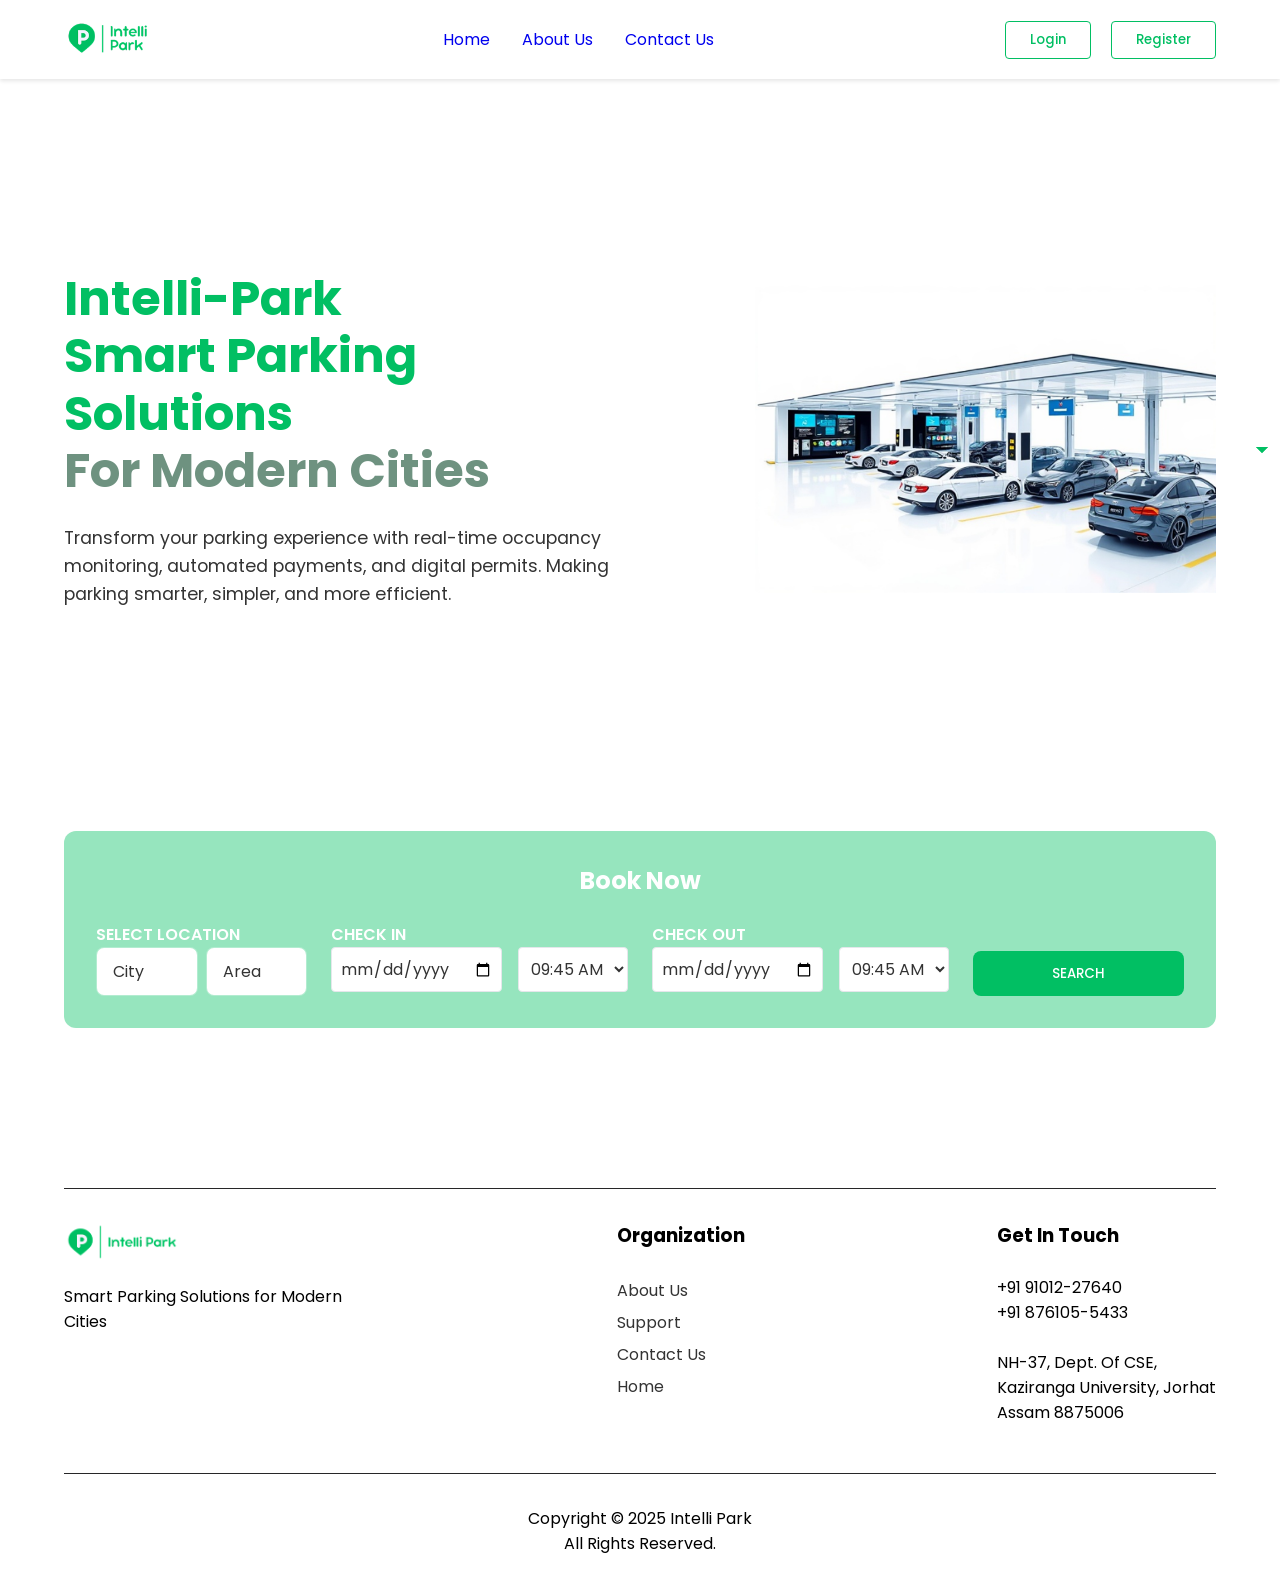
==== Code/index.html @ 24e25a44 "Created Landing Page" ====
<!DOCTYPE html>
<html lang="en">
<head>
    <meta charset="UTF-8">
    <meta name="viewport" content="width=device-width, initial-scale=1.0">
    <title>IntelliPark - Smart Parking Solutions</title>
    <link rel="stylesheet" href="styles.css">
    <!-- Google Fonts -->
    <link href="https://fonts.googleapis.com/css2?family=Poppins:wght@400;500;600;700&family=Roboto:wght@400;500;700&display=swap" rel="stylesheet">
</head>
<body>
    <!-- Navbar -->
    <nav class="navbar">
        <div class="logo">
            <img src="/Code/assets/Logo-Short 1.png" alt="IntelliPark Logo">
        </div>
        <div class="nav-links">
            <a href="/Code/index.html" class="active">Home</a>
            <a href="#">About Us</a>
            <a href="#">Contact Us</a>
        </div>
        <div class="auth-buttons">
            <button class="btn btn-login">Login</button>
            <button class="btn btn-register">Register</button>
        </div>
    </nav>

    <!-- Hero Section -->
    <section class="hero">
        <div class="hero-content">
            <h1>
                <span class="text-primary">Intelli-Park</span><br>
                <span style="color: #01bf63">Smart Parking Solutions</span>
                <br>
                <span class="text-secondary">For Modern Cities</span>
            </h1>
            <p>Transform your parking experience with real-time occupancy monitoring, automated payments, and digital permits. Making parking smarter, simpler, and more efficient.</p>
        </div>
        <div class="hero-image">
            <img src="/Code/assets/Car Background 1.png" alt="Smart Parking">
        </div>
    </section>

    <!-- Booking Form -->
    <section class="booking-section">
        <div class="booking-container">
            <h2 style="color: white; text-align: center;">Book Now</h2>
            <div class="booking-form">
                <div class="form-group">
                    <label style="color: white; font-weight: 600;">SELECT LOCATION</label>
                    <div class="location-selectors">
                        <div class="select-wrapper">
                            <select class="location-select">

                                <option value="" disabled selected>City</option>
                                <option value="guwahati">Guwahati</option>
                                <option value="jorhat">Jorhat</option>
                                <option value="dibrugarh">Dibrugarh</option>
                            </select>
                        </div>
                        <div class="select-wrapper">
                            <select class="location-select">
                                <option value="" disabled selected>Area</option>
                                <option value="downtown">Down-Town Area</option>
                                <option value="ganeshguri">Ganeshguri</option>
                                <option value="sixmile">Six Mile</option>
                            </select>
                        </div>
                    </div>
                </div>
                <div class="form-group">
                    <label style="color: white; font-weight: 600;">CHECK IN</label>
                    <div class="datetime-input">
                        <input type="date" class="date-picker">
                        <select class="time-picker">
                            <option>09:45 AM</option>
                        </select>
                    </div>
                </div>
                <div class="form-group">
                    <label style="color: white; font-weight: 600;">CHECK OUT</label>

                    <div class="datetime-input">
                        <input type="date" class="date-picker">
                        <select class="time-picker">
                            <option>09:45 AM</option>
                        </select>
                    </div>
                </div>
                <button class="btn btn-search" onclick="this.classList.add('clicked'); setTimeout(() => this.classList.remove('clicked'), 200)">SEARCH</button>
            </div>
        </div>
    </section>

    <!-- Footer -->
    <footer class="footer">
        <div class="footer-content">
            <div class="footer-brand">
                <img src="/Code/assets/Logo-Long  1.png" alt="IntelliPark Logo">
                <p>Smart Parking Solutions for Modern Cities</p>
                <div class="social-links">
                    <!-- Add social media icons -->
                </div>
            </div>
            <div class="footer-links">
                <h3>Organization</h3>
                <br>
                <ul>
                    <li><a href="#">About Us</a></li>
                    <li><a href="#">Support</a></li>
                    <li><a href="#">Contact Us</a></li>
                    <li><a href="#">Home</a></li>
                </ul>
            </div>
            <div class="footer-contact">
                <h3>Get In Touch</h3>
                <br>
                <p>+91 91012-27640</p>
                <p>+91 876105-5433</p>
                <br>
                <p>NH-37, Dept. Of CSE,<br>
                   Kaziranga University, Jorhat<br>
                   Assam 8875006</p>
            </div>
        </div>
        <div class="footer-bottom">
            <p>Copyright © 2025 Intelli Park</p>
            <p>All Rights Reserved.</p>
        </div>
    </footer>

    <script src="script.js"></script>
</body>
</html>
---- Code/styles.css ----
:root {
    --primary-color: #01BF63;
    --secondary-color: #6E9280;
    --text-dark: #333333;
    --background: #ffffff;
}

* {
    margin: 0;
    padding: 0;
    box-sizing: border-box;
}

body {
    font-family: 'Poppins', sans-serif;
    background-color: var(--background);
}

/* Navbar Styles */
.navbar {
    display: flex;
    justify-content: space-between;
    align-items: center;
    padding: 1rem 5%;
    background: white;
    box-shadow: 0 2px 4px rgba(0,0,0,0.1);
}

.logo img {
    height: 40px;
}

.nav-links {
    display: flex;
    gap: 2rem;
}

.nav-links a {
    text-decoration: none;
    position: relative;
    transition: all 0.3s ease;
}

.nav-links a:hover {
    text-shadow: 1px 1px 2px rgba(0, 0, 0, 0.3);
}

.nav-links a::after {
    content: '';
    position: absolute;
    width: 0;
    height: 2px;
    bottom: -4px;
    left: 0;
    background-color: currentColor;
    transition: width 0.3s ease;
}

.nav-links a:hover::after {
    width: 100%;
}

.btn {
    padding: 0.5rem 1.5rem;
    border-radius: 4px;
    font-weight: 500;
    cursor: pointer;
    font-family: 'Poppins', sans-serif;
    transition: all 0.3s ease;
}

.btn-login {
    background: transparent;
    border: 1px solid var(--primary-color);
    color: var(--primary-color);
    margin-right: 1rem;
}

.btn-login:hover {
    background: var(--primary-color);
    color: white;
}

.btn-register {
    background: transparent;
    border: 1px solid var(--primary-color);
    color: var(--primary-color);
}

.btn-register:hover {
    background: var(--primary-color);
    color: white;
}

/* Hero Section Styles */
.hero {
    display: flex;
    justify-content: space-between;
    align-items: center;
    padding: 4rem 5%;
    min-height: 80vh;
}

.hero-content {
    flex: 1;
    max-width: 600px;
}

.hero-content h1 {
    font-size: 3rem;
    line-height: 1.2;
    margin-bottom: 1.5rem;
}

.text-primary {
    color: var(--primary-color);
}

.text-secondary {
    color: var(--secondary-color);
}

.hero-content p {
    color: var(--text-dark);
    font-size: 1.1rem;
    line-height: 1.6;
}

.hero-image {
    flex: 1;
    display: flex;
    justify-content: flex-end;
    margin-left: auto;
}

.hero-image img {
    max-width: 80%;
    height: auto;
}

/* Booking Section Styles */
.booking-section {
    padding: 2rem 5%;
}

.booking-container {
    background: rgba(1, 191, 99, 0.41);
    border-radius: 12px;
    padding: 2rem;
    max-width: 1200px;
    margin: 0 auto;
}

.booking-form {
    display: grid;
    grid-template-columns: repeat(4, 1fr);
    gap: 1.5rem;
    margin-top: 1.5rem;
}

.form-group {
    width: 100%;
}

.datetime-input {
    display: flex;
    gap: 0.5rem;
}

.date-picker, 
.time-picker,
.location-select {
    padding: 12px 16px;
    border-radius: 15px;
    border: 1px solid rgba(1, 191, 99, 0.3);
    background: white;
    color: var(--text-dark);
    font-family: 'Poppins', sans-serif;
    font-size: 1rem;
}

.btn-search {
    align-self: flex-end;
    width: 100%;
    height: 45px;
    background: var(--primary-color);
    color: white;
    border: none;
    border-radius: 8px;
    font-weight: 500;
    margin-top: auto;
}

.location-selectors {
    display: flex;
    gap: 0.5rem;
}

.select-wrapper {
    flex: 1;
}

.select-wrapper::after {
    content: '';
    position: absolute;
    right: 12px;
    top: 50%;
    transform: translateY(-50%);
    width: 0;
    height: 0;
    border-left: 6px solid transparent;
    border-right: 6px solid transparent;
    border-top: 6px solid var(--primary-color);
    pointer-events: none;
}

.location-select {
    width: 100%;
    padding: 12px 16px;
    border-radius: 8px;
    border: 1px solid rgba(1, 191, 99, 0.3);
    background: white;
    color: var(--text-dark);
    font-family: 'Poppins', sans-serif;
    font-size: 1rem;
    cursor: pointer;
    appearance: none;
}

.location-select:focus {
    outline: none;
    border-color: var(--primary-color);
    box-shadow: 0 0 0 2px rgba(1, 191, 99, 0.1);
}

.location-select option {
    padding: 12px;
}
.datetime-input {
    display: flex;
    gap: 1rem;
}

.date-picker, .time-picker {
    padding: 0.5rem;
    border: 1px solid #E5E7EB;
    border-radius: 4px;
    flex: 1;
}

.btn-search {
    background: var(--primary-color);
    color: white;
    border: none;
    padding: 0.75rem 2rem;
}

/* Footer Styles */
.footer {
    background: white;
    padding: 4rem 5% 2rem;
    margin-top: 4rem;
}

.footer-content {
    display: flex;
    justify-content: space-between;
    margin-bottom: 3rem;
    padding-top: 2rem;
    border-top: 1.5px solid #101011e6;
}


.footer-brand {
    max-width: 300px;
}

.footer-brand img {
    height: 40px;
    margin-bottom: 1rem;
}

.footer-links ul {
    list-style: none;
}

.footer-links a {
    text-decoration: none;
    color: var(--text-dark);
    line-height: 2;
}

.footer-bottom {
    text-align: center;
    padding-top: 2rem;
    border-top: 1.5px solid #101011e6;
}

/* Responsive Design */
@media (max-width: 768px) {
    .hero {
        flex-direction: column;
        text-align: center;
        padding: 2rem 5%;
    }

    .hero-content h1 {
        font-size: 2.5rem;
    }

    .booking-form {
        flex-direction: column;
    }

    .footer-content {
        flex-direction: column;
        gap: 2rem;
    }
}
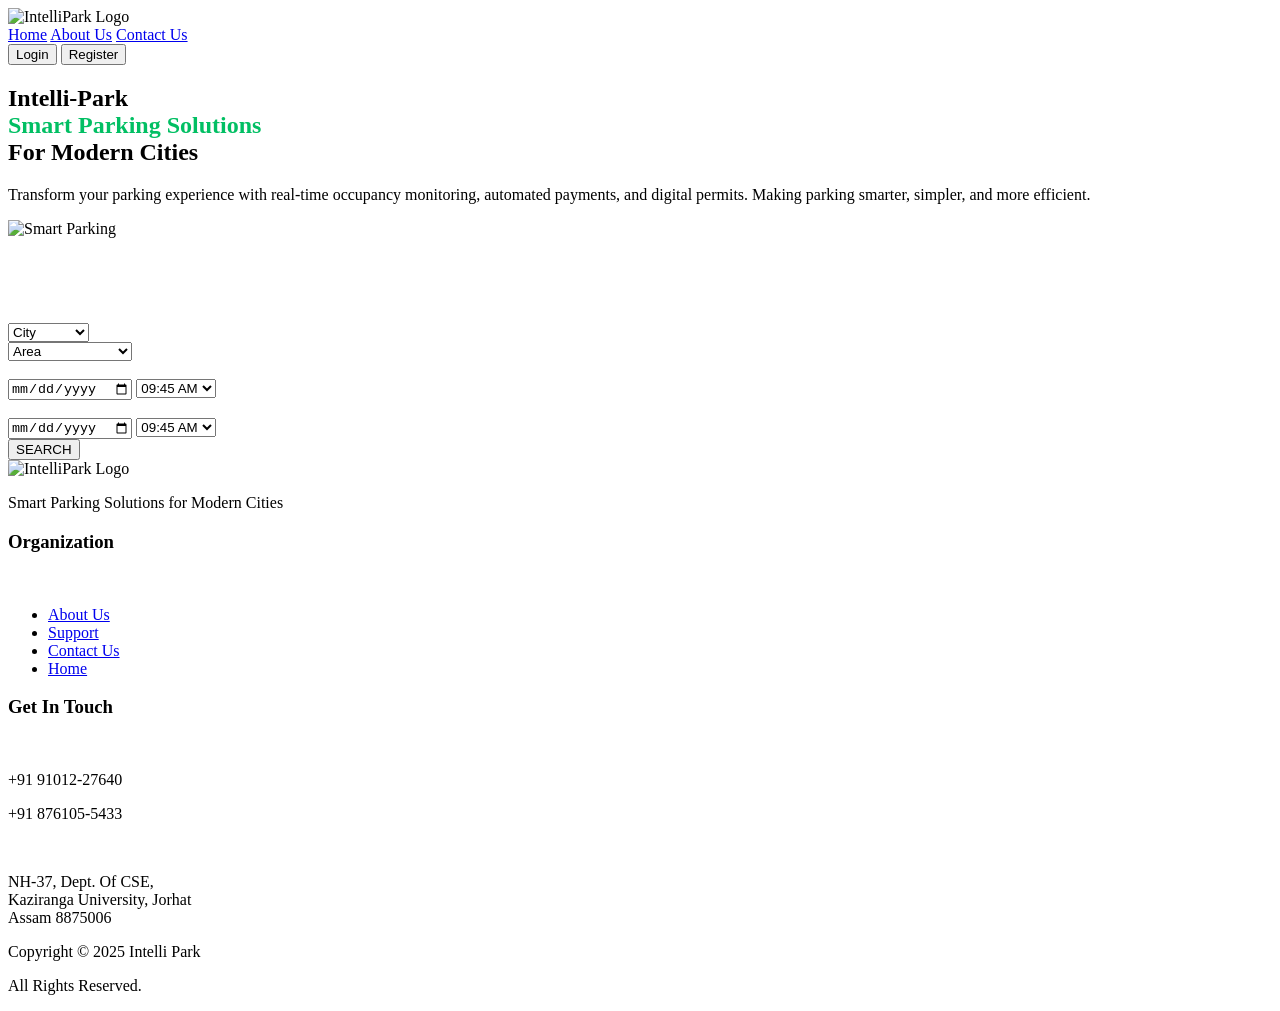
==== commit a728d0f1: "Update Index.html" ====
--- a/Code/index.html
+++ b/Code/index.html
@@ -4,7 +4,7 @@
     <meta charset="UTF-8">
     <meta name="viewport" content="width=device-width, initial-scale=1.0">
     <title>IntelliPark - Smart Parking Solutions</title>
-    <link rel="stylesheet" href="styles.css">
+    <link rel="stylesheet" href="/Final-Year-Project/Code/styles.css">
     <!-- Google Fonts -->
     <link href="https://fonts.googleapis.com/css2?family=Poppins:wght@400;500;600;700&family=Roboto:wght@400;500;700&display=swap" rel="stylesheet">
 </head>
@@ -12,10 +12,11 @@
     <!-- Navbar -->
     <nav class="navbar">
         <div class="logo">
-            <img src="/Code/assets/Logo-Short 1.png" alt="IntelliPark Logo">
+            <img src="/Final-Year-Project/Code/assets/Logo-Short 1.png" alt="IntelliPark Logo">
         </div>
         <div class="nav-links">
-            <a href="/Code/index.html" class="active">Home</a>
+            <a href="/Final-Year-Project/Code/index.html" class="active">Home</a>
+
             <a href="#">About Us</a>
             <a href="#">Contact Us</a>
         </div>
@@ -37,9 +38,10 @@
             <p>Transform your parking experience with real-time occupancy monitoring, automated payments, and digital permits. Making parking smarter, simpler, and more efficient.</p>
         </div>
         <div class="hero-image">
-            <img src="/Code/assets/Car Background 1.png" alt="Smart Parking">
+            <img src="/Final-Year-Project/Code/assets/Car Background 1.png" alt="Smart Parking">
         </div>
     </section>
+
 
     <!-- Booking Form -->
     <section class="booking-section">
@@ -96,9 +98,10 @@
     <footer class="footer">
         <div class="footer-content">
             <div class="footer-brand">
-                <img src="/Code/assets/Logo-Long  1.png" alt="IntelliPark Logo">
+                <img src="/Final-Year-Project/Code/assets/Logo-Long  1.png" alt="IntelliPark Logo">
                 <p>Smart Parking Solutions for Modern Cities</p>
                 <div class="social-links">
+
                     <!-- Add social media icons -->
                 </div>
             </div>
@@ -129,6 +132,6 @@
         </div>
     </footer>
 
-    <script src="script.js"></script>
+    <script src="/Final-Year-Project/Code/script.js"></script>
 </body>
 </html> 
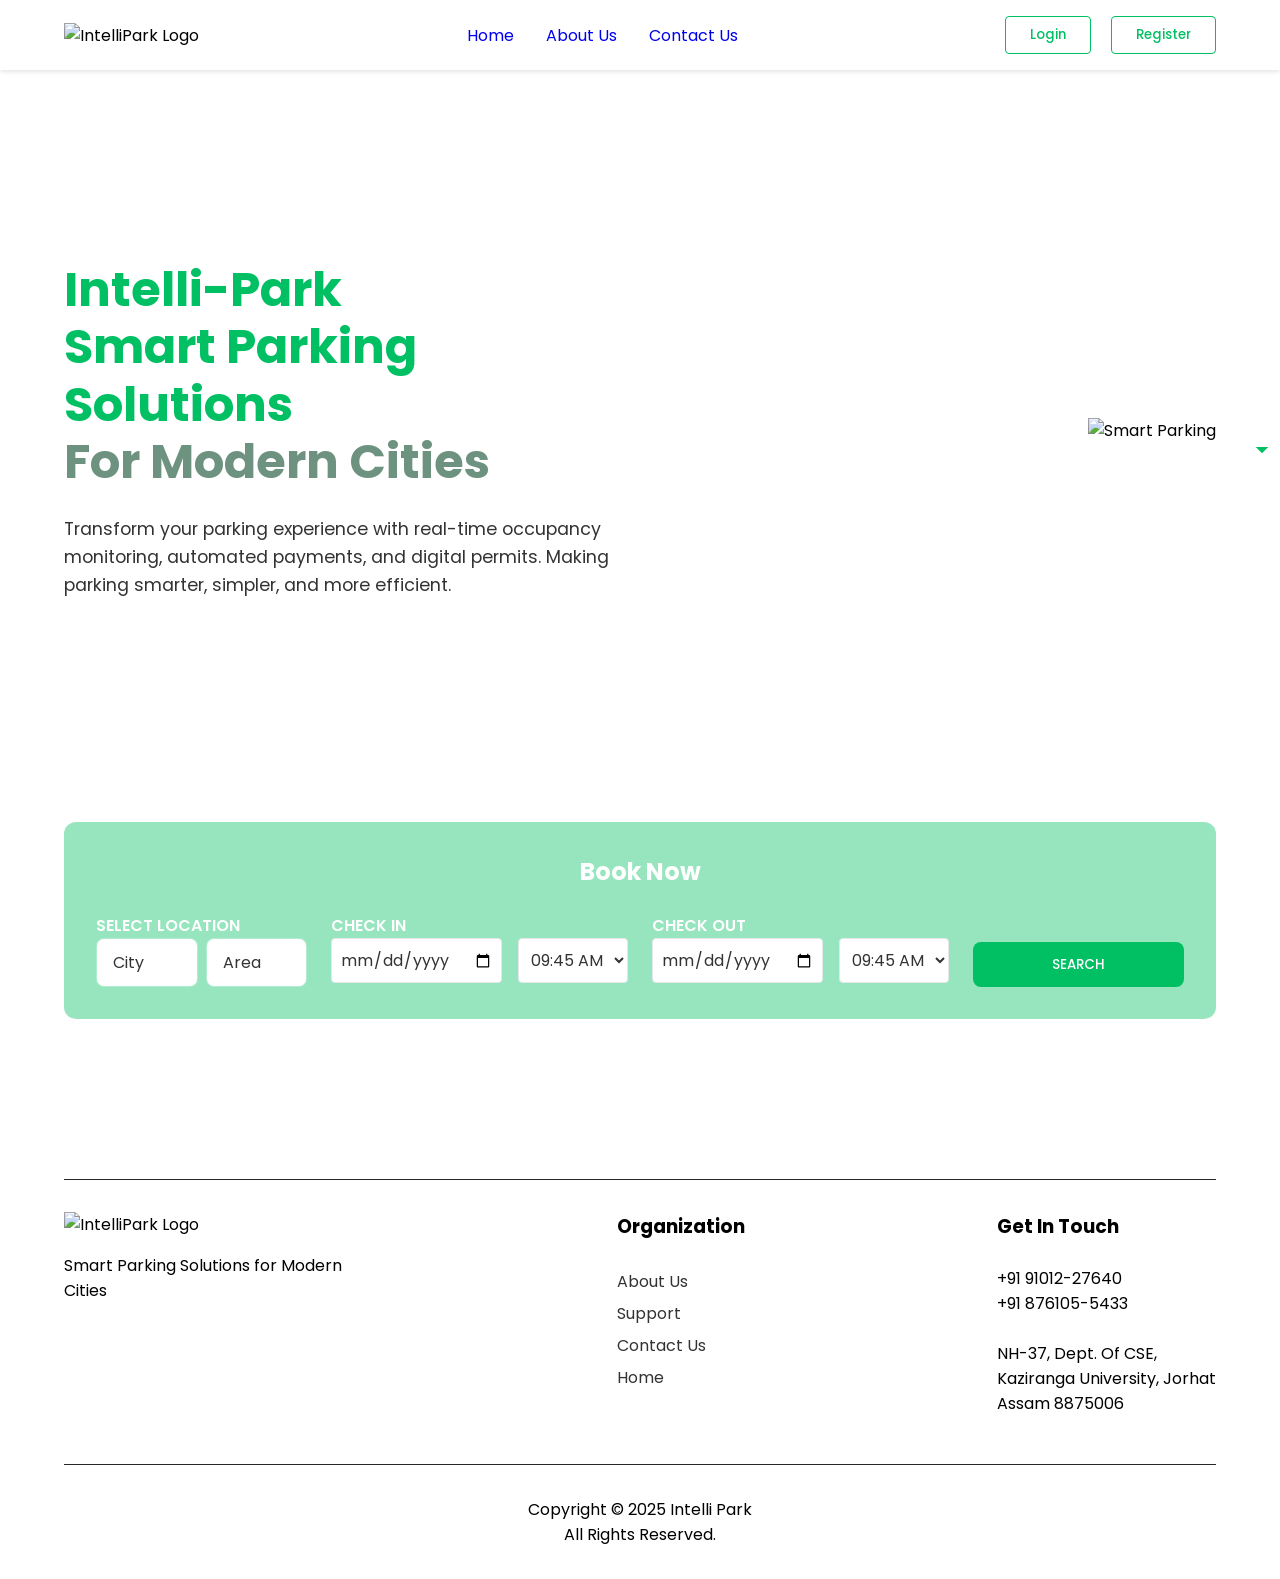
==== commit 2bbee673: "Update Index.html" ====
--- a/Code/index.html
+++ b/Code/index.html
@@ -4,7 +4,7 @@
     <meta charset="UTF-8">
     <meta name="viewport" content="width=device-width, initial-scale=1.0">
     <title>IntelliPark - Smart Parking Solutions</title>
-    <link rel="stylesheet" href="/Final-Year-Project/Code/styles.css">
+    <link rel="stylesheet" href="styles.css">
     <!-- Google Fonts -->
     <link href="https://fonts.googleapis.com/css2?family=Poppins:wght@400;500;600;700&family=Roboto:wght@400;500;700&display=swap" rel="stylesheet">
 </head>
--- a/Code/styles.css
+++ b/Code/styles.css
@@ -0,0 +1,319 @@
+:root {
+    --primary-color: #01BF63;
+    --secondary-color: #6E9280;
+    --text-dark: #333333;
+    --background: #ffffff;
+}
+
+* {
+    margin: 0;
+    padding: 0;
+    box-sizing: border-box;
+}
+
+body {
+    font-family: 'Poppins', sans-serif;
+    background-color: var(--background);
+}
+
+/* Navbar Styles */
+.navbar {
+    display: flex;
+    justify-content: space-between;
+    align-items: center;
+    padding: 1rem 5%;
+    background: white;
+    box-shadow: 0 2px 4px rgba(0,0,0,0.1);
+}
+
+.logo img {
+    height: 40px;
+}
+
+.nav-links {
+    display: flex;
+    gap: 2rem;
+}
+
+.nav-links a {
+    text-decoration: none;
+    position: relative;
+    transition: all 0.3s ease;
+}
+
+.nav-links a:hover {
+    text-shadow: 1px 1px 2px rgba(0, 0, 0, 0.3);
+}
+
+.nav-links a::after {
+    content: '';
+    position: absolute;
+    width: 0;
+    height: 2px;
+    bottom: -4px;
+    left: 0;
+    background-color: currentColor;
+    transition: width 0.3s ease;
+}
+
+.nav-links a:hover::after {
+    width: 100%;
+}
+
+.btn {
+    padding: 0.5rem 1.5rem;
+    border-radius: 4px;
+    font-weight: 500;
+    cursor: pointer;
+    font-family: 'Poppins', sans-serif;
+    transition: all 0.3s ease;
+}
+
+.btn-login {
+    background: transparent;
+    border: 1px solid var(--primary-color);
+    color: var(--primary-color);
+    margin-right: 1rem;
+}
+
+.btn-login:hover {
+    background: var(--primary-color);
+    color: white;
+}
+
+.btn-register {
+    background: transparent;
+    border: 1px solid var(--primary-color);
+    color: var(--primary-color);
+}
+
+.btn-register:hover {
+    background: var(--primary-color);
+    color: white;
+}
+
+/* Hero Section Styles */
+.hero {
+    display: flex;
+    justify-content: space-between;
+    align-items: center;
+    padding: 4rem 5%;
+    min-height: 80vh;
+}
+
+.hero-content {
+    flex: 1;
+    max-width: 600px;
+}
+
+.hero-content h1 {
+    font-size: 3rem;
+    line-height: 1.2;
+    margin-bottom: 1.5rem;
+}
+
+.text-primary {
+    color: var(--primary-color);
+}
+
+.text-secondary {
+    color: var(--secondary-color);
+}
+
+.hero-content p {
+    color: var(--text-dark);
+    font-size: 1.1rem;
+    line-height: 1.6;
+}
+
+.hero-image {
+    flex: 1;
+    display: flex;
+    justify-content: flex-end;
+    margin-left: auto;
+}
+
+.hero-image img {
+    max-width: 80%;
+    height: auto;
+}
+
+/* Booking Section Styles */
+.booking-section {
+    padding: 2rem 5%;
+}
+
+.booking-container {
+    background: rgba(1, 191, 99, 0.41);
+    border-radius: 12px;
+    padding: 2rem;
+    max-width: 1200px;
+    margin: 0 auto;
+}
+
+.booking-form {
+    display: grid;
+    grid-template-columns: repeat(4, 1fr);
+    gap: 1.5rem;
+    margin-top: 1.5rem;
+}
+
+.form-group {
+    width: 100%;
+}
+
+.datetime-input {
+    display: flex;
+    gap: 0.5rem;
+}
+
+.date-picker, 
+.time-picker,
+.location-select {
+    padding: 12px 16px;
+    border-radius: 15px;
+    border: 1px solid rgba(1, 191, 99, 0.3);
+    background: white;
+    color: var(--text-dark);
+    font-family: 'Poppins', sans-serif;
+    font-size: 1rem;
+}
+
+.btn-search {
+    align-self: flex-end;
+    width: 100%;
+    height: 45px;
+    background: var(--primary-color);
+    color: white;
+    border: none;
+    border-radius: 8px;
+    font-weight: 500;
+    margin-top: auto;
+}
+
+.location-selectors {
+    display: flex;
+    gap: 0.5rem;
+}
+
+.select-wrapper {
+    flex: 1;
+}
+
+.select-wrapper::after {
+    content: '';
+    position: absolute;
+    right: 12px;
+    top: 50%;
+    transform: translateY(-50%);
+    width: 0;
+    height: 0;
+    border-left: 6px solid transparent;
+    border-right: 6px solid transparent;
+    border-top: 6px solid var(--primary-color);
+    pointer-events: none;
+}
+
+.location-select {
+    width: 100%;
+    padding: 12px 16px;
+    border-radius: 8px;
+    border: 1px solid rgba(1, 191, 99, 0.3);
+    background: white;
+    color: var(--text-dark);
+    font-family: 'Poppins', sans-serif;
+    font-size: 1rem;
+    cursor: pointer;
+    appearance: none;
+}
+
+.location-select:focus {
+    outline: none;
+    border-color: var(--primary-color);
+    box-shadow: 0 0 0 2px rgba(1, 191, 99, 0.1);
+}
+
+.location-select option {
+    padding: 12px;
+}
+.datetime-input {
+    display: flex;
+    gap: 1rem;
+}
+
+.date-picker, .time-picker {
+    padding: 0.5rem;
+    border: 1px solid #E5E7EB;
+    border-radius: 4px;
+    flex: 1;
+}
+
+.btn-search {
+    background: var(--primary-color);
+    color: white;
+    border: none;
+    padding: 0.75rem 2rem;
+}
+
+/* Footer Styles */
+.footer {
+    background: white;
+    padding: 4rem 5% 2rem;
+    margin-top: 4rem;
+}
+
+.footer-content {
+    display: flex;
+    justify-content: space-between;
+    margin-bottom: 3rem;
+    padding-top: 2rem;
+    border-top: 1.5px solid #101011e6;
+}
+
+
+.footer-brand {
+    max-width: 300px;
+}
+
+.footer-brand img {
+    height: 40px;
+    margin-bottom: 1rem;
+}
+
+.footer-links ul {
+    list-style: none;
+}
+
+.footer-links a {
+    text-decoration: none;
+    color: var(--text-dark);
+    line-height: 2;
+}
+
+.footer-bottom {
+    text-align: center;
+    padding-top: 2rem;
+    border-top: 1.5px solid #101011e6;
+}
+
+/* Responsive Design */
+@media (max-width: 768px) {
+    .hero {
+        flex-direction: column;
+        text-align: center;
+        padding: 2rem 5%;
+    }
+
+    .hero-content h1 {
+        font-size: 2.5rem;
+    }
+
+    .booking-form {
+        flex-direction: column;
+    }
+
+    .footer-content {
+        flex-direction: column;
+        gap: 2rem;
+    }
+} 
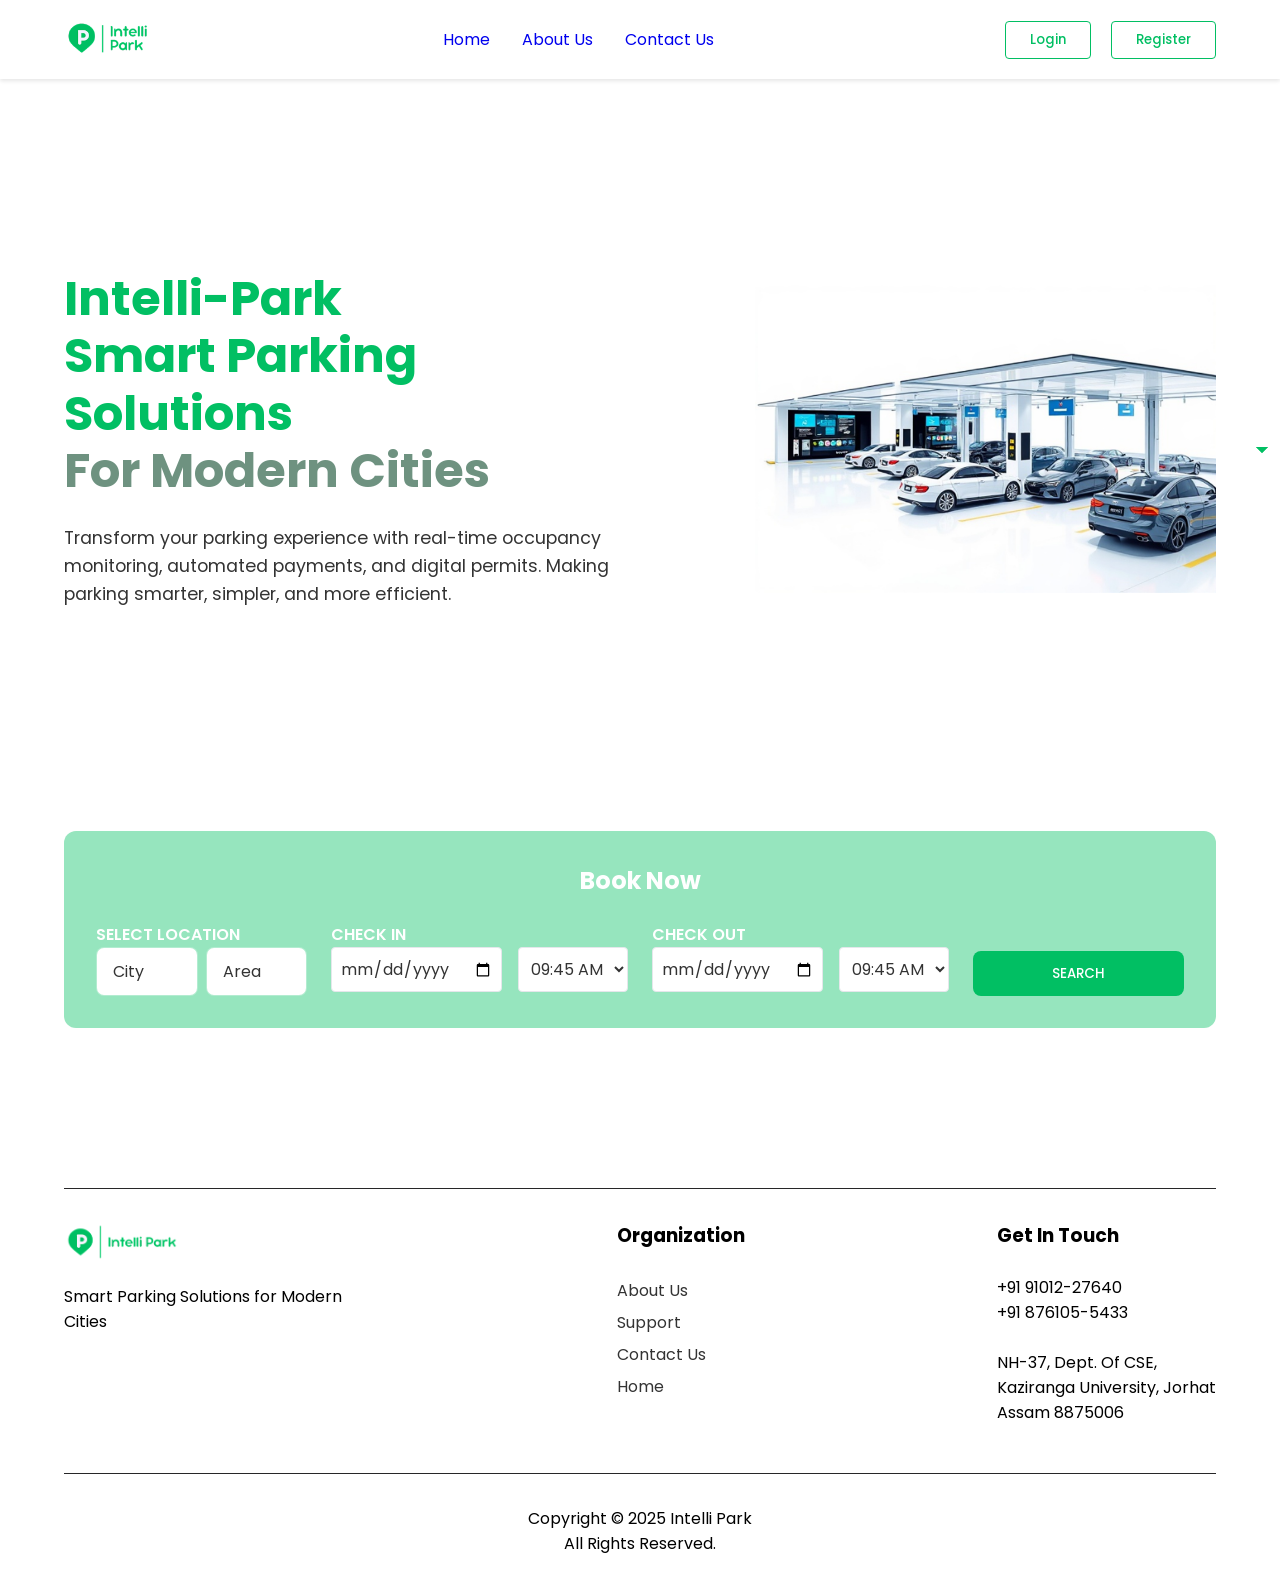
==== commit 640a4303: "Update index.html" ====
--- a/Code/index.html
+++ b/Code/index.html
@@ -12,10 +12,11 @@
     <!-- Navbar -->
     <nav class="navbar">
         <div class="logo">
-            <img src="/Final-Year-Project/Code/assets/Logo-Short 1.png" alt="IntelliPark Logo">
+            <img src="assets/Logo-Short 1.png" alt="IntelliPark Logo">
         </div>
         <div class="nav-links">
-            <a href="/Final-Year-Project/Code/index.html" class="active">Home</a>
+            <a href="index.html" class="active">Home</a>
+
 
             <a href="#">About Us</a>
             <a href="#">Contact Us</a>
@@ -38,9 +39,10 @@
             <p>Transform your parking experience with real-time occupancy monitoring, automated payments, and digital permits. Making parking smarter, simpler, and more efficient.</p>
         </div>
         <div class="hero-image">
-            <img src="/Final-Year-Project/Code/assets/Car Background 1.png" alt="Smart Parking">
+            <img src="assets/Car Background 1.png" alt="Smart Parking">
         </div>
     </section>
+
 
 
     <!-- Booking Form -->
@@ -98,9 +100,11 @@
     <footer class="footer">
         <div class="footer-content">
             <div class="footer-brand">
-                <img src="/Final-Year-Project/Code/assets/Logo-Long  1.png" alt="IntelliPark Logo">
+                <img src="assets/Logo-Long  1.png" alt="IntelliPark Logo">
                 <p>Smart Parking Solutions for Modern Cities</p>
                 <div class="social-links">
+
+
 
                     <!-- Add social media icons -->
                 </div>
@@ -132,6 +136,6 @@
         </div>
     </footer>
 
-    <script src="/Final-Year-Project/Code/script.js"></script>
+    <script src="script.js"></script>
 </body>
 </html> 
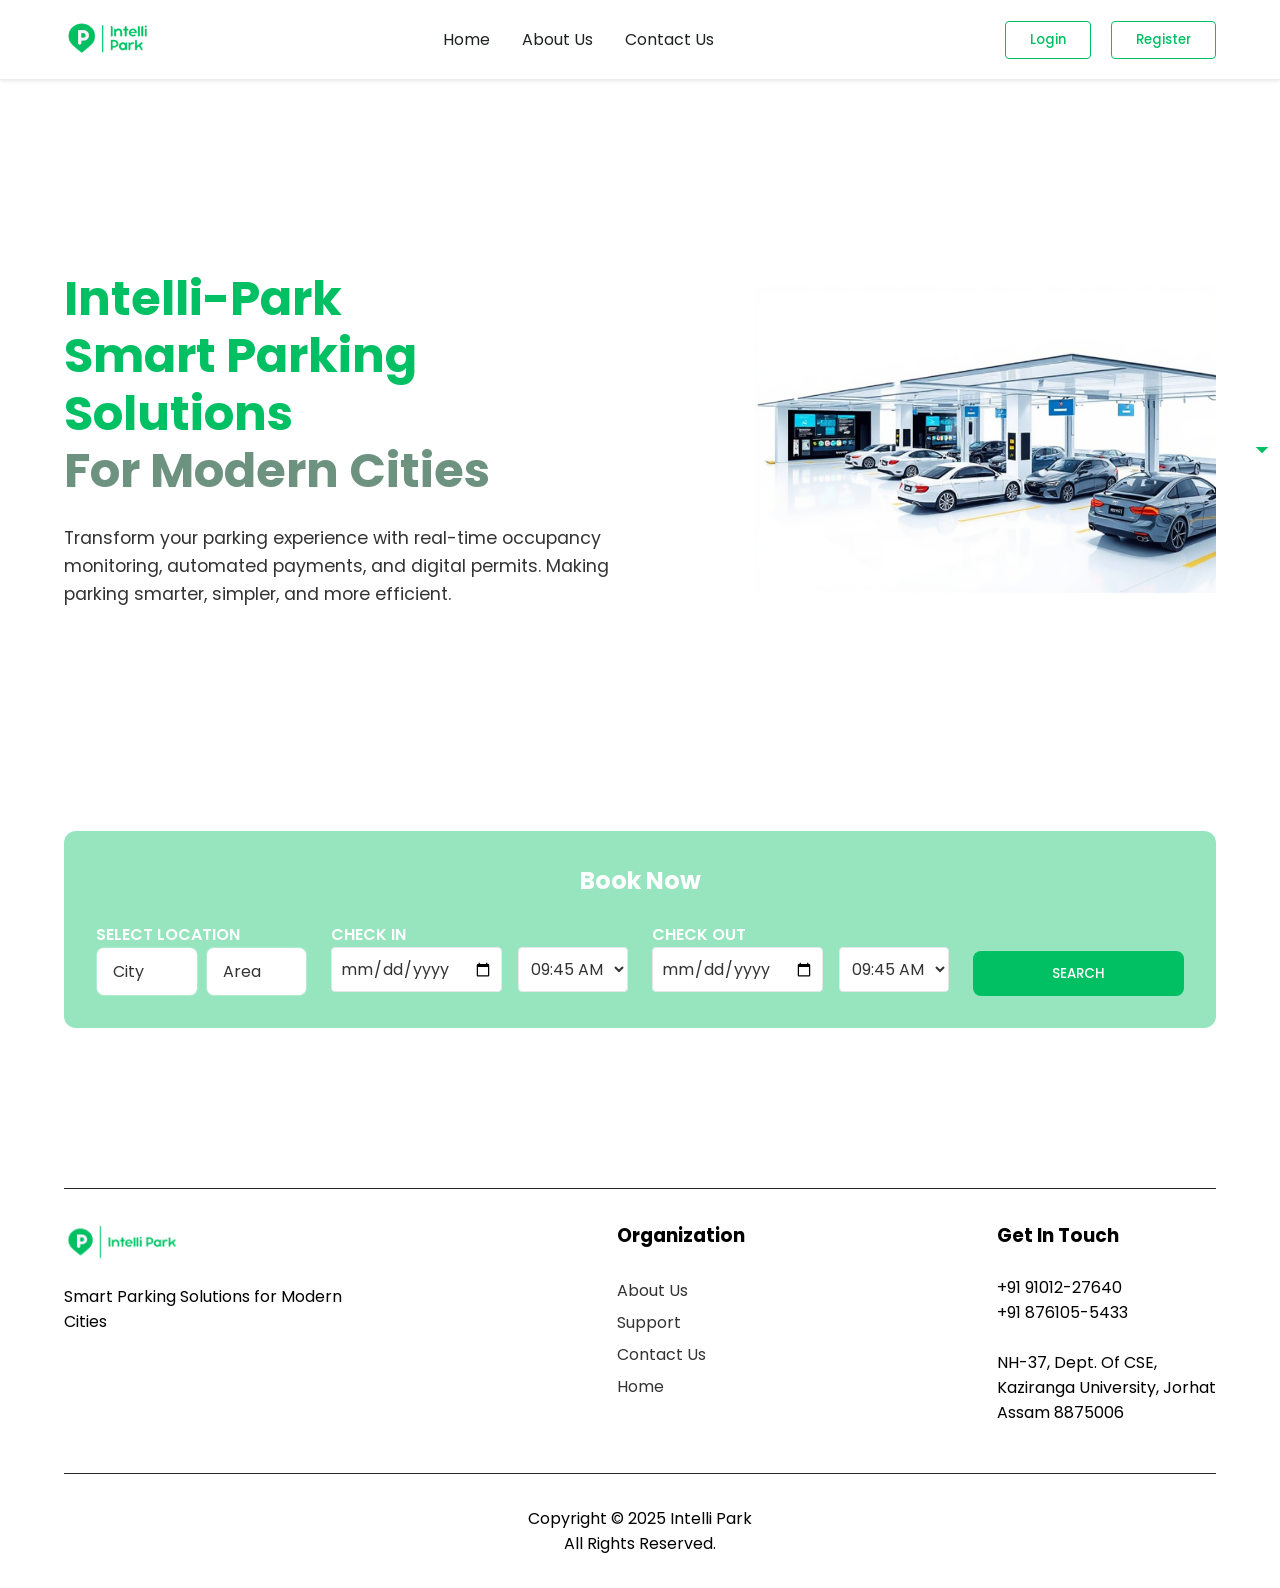
==== commit 3ec35308: "Updated Favicon" ====
--- a/Code/index.html
+++ b/Code/index.html
@@ -7,6 +7,7 @@
     <link rel="stylesheet" href="styles.css">
     <!-- Google Fonts -->
     <link href="https://fonts.googleapis.com/css2?family=Poppins:wght@400;500;600;700&family=Roboto:wght@400;500;700&display=swap" rel="stylesheet">
+    <link rel="icon" type="image/x-icon" href="assets/favicon.ico">
 </head>
 <body>
     <!-- Navbar -->
--- a/Code/styles.css
+++ b/Code/styles.css
@@ -39,6 +39,7 @@
     text-decoration: none;
     position: relative;
     transition: all 0.3s ease;
+    color: #1e2220;
 }
 
 .nav-links a:hover {
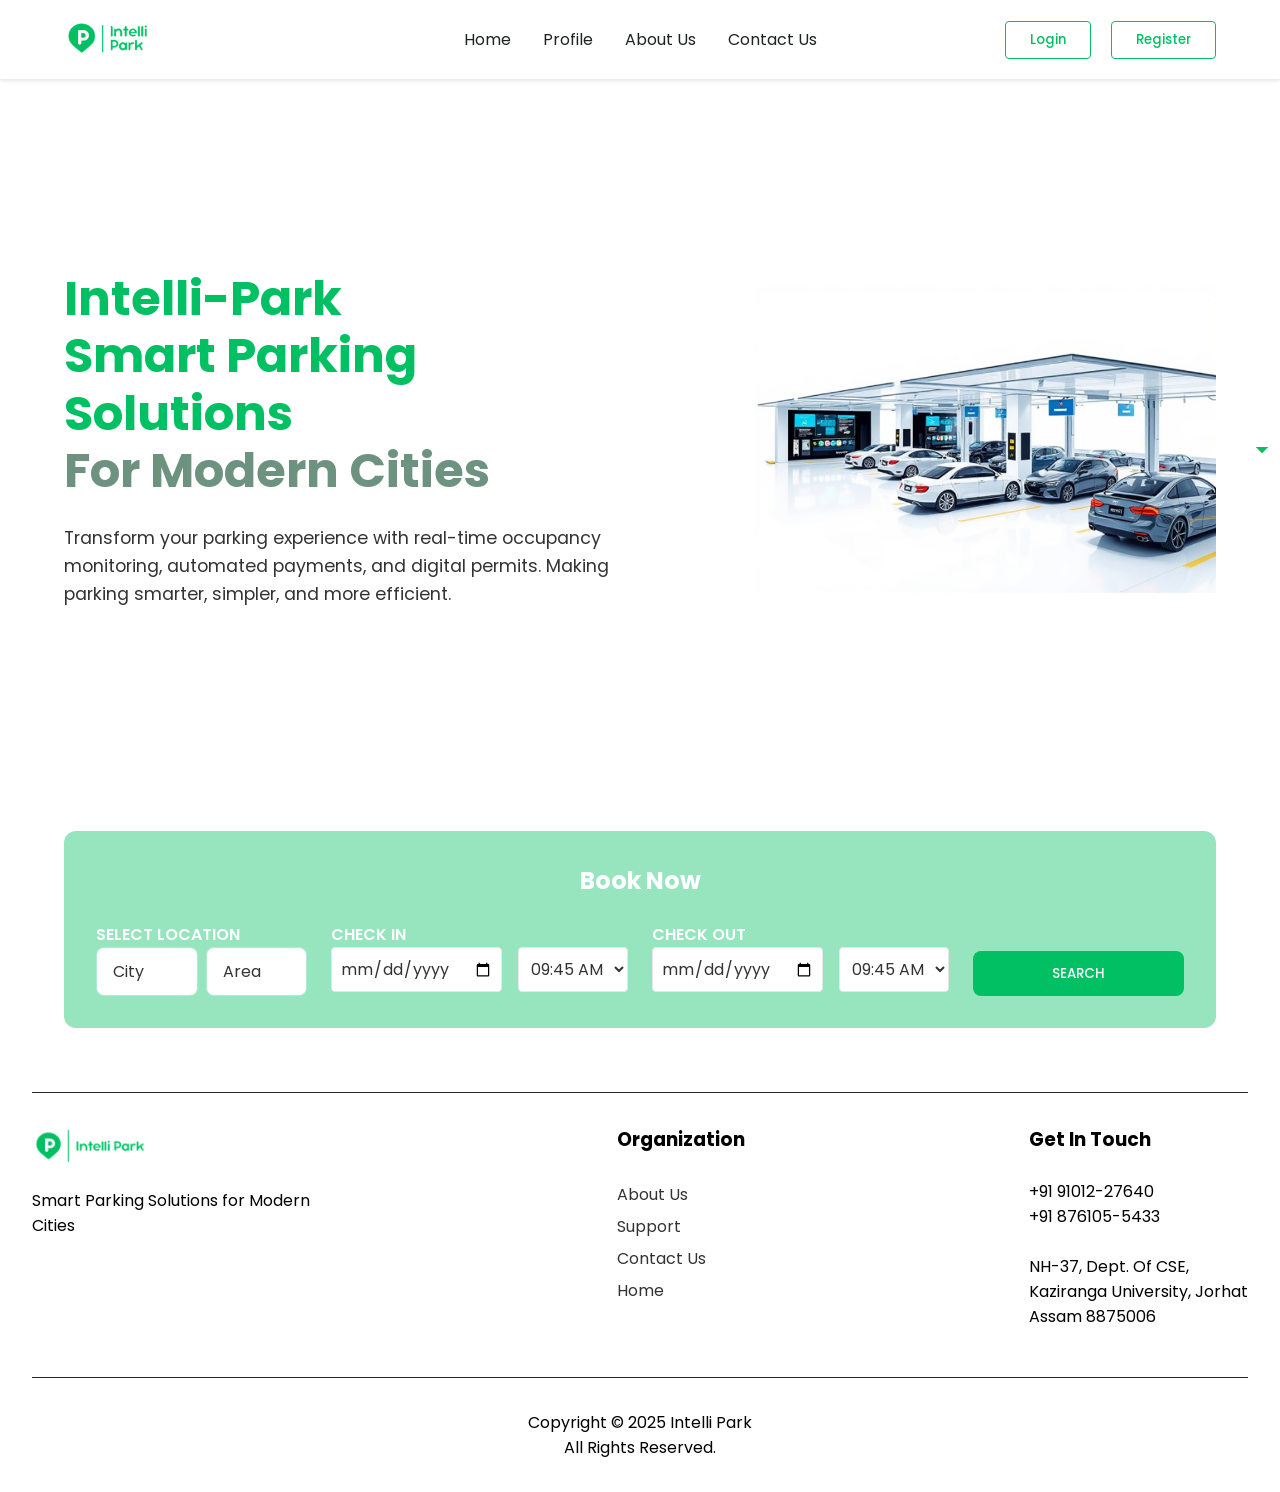
==== commit aac271ab: "Updated About, Contact, Auth Button Feautures" ====
--- a/Code/index.html
+++ b/Code/index.html
@@ -17,14 +17,13 @@
         </div>
         <div class="nav-links">
             <a href="index.html" class="active">Home</a>
-
-
-            <a href="#">About Us</a>
-            <a href="#">Contact Us</a>
+            <a href="profile.html">Profile</a>
+            <a href="about.html">About Us</a>
+            <a href="contact.html">Contact Us</a>
         </div>
         <div class="auth-buttons">
-            <button class="btn btn-login">Login</button>
-            <button class="btn btn-register">Register</button>
+            <button class="btn btn-login" onclick="window.location.href='login.html'">Login</button>
+            <button class="btn btn-register" onclick="window.location.href='register.html'">Register</button>
         </div>
     </nav>
 
--- a/Code/styles.css
+++ b/Code/styles.css
@@ -23,7 +23,11 @@
     align-items: center;
     padding: 1rem 5%;
     background: white;
-    box-shadow: 0 2px 4px rgba(0,0,0,0.1);
+    position: sticky;
+    top: 0;
+    z-index: 1000;
+    box-shadow: 0 2px 4px rgba(0, 0, 0, 0.1);
+    position: relative;
 }
 
 .logo img {
@@ -33,6 +37,10 @@
 .nav-links {
     display: flex;
     gap: 2rem;
+    position: absolute;
+    left: 50%;
+    transform: translateX(-50%);
+    justify-content: center;
 }
 
 .nav-links a {
@@ -259,8 +267,9 @@
 /* Footer Styles */
 .footer {
     background: white;
-    padding: 4rem 5% 2rem;
-    margin-top: 4rem;
+    padding: 2rem;
+    margin-top: 0;
+    padding-top: 2rem;
 }
 
 .footer-content {
@@ -317,4 +326,448 @@
         flex-direction: column;
         gap: 2rem;
     }
-} +} 
+
+/* About Page Styles */
+.about-container {
+    background-color: #00D67D;
+    min-height: 100vh;
+    padding: 2rem;
+    color: white;
+}
+
+.hero-section {
+    background-color: #ffffff;
+    padding: 4rem 0;
+    width: 100%;
+    overflow: hidden;
+}
+
+.steering-wheels {
+    display: flex;
+    justify-content: space-between;
+    align-items: center;
+    width: 100%;
+    padding: 0 2rem;
+    position: relative;
+}
+
+.wheel {
+    width: 150px;
+    height: 150px;
+    flex-shrink: 0;
+}
+
+.center-content {
+    position: relative;
+    text-align: center;
+    z-index: 2;
+    padding: 0 2rem;
+}
+
+/* Style for the light wheels behind text */
+#light-wheel {
+    position: absolute;
+    width: 150px; /* Slightly larger for better visibility behind text */
+    height: 150px;
+    z-index: 1;
+}
+
+/* Position the left light wheel */
+#light-wheel:nth-of-type(3) {
+    left: 50%;
+    transform: translateX(-150%) translateY(-50%);
+    top: 50%;
+}
+
+/* Position the right light wheel */
+#light-wheel:nth-of-type(4) {
+    left: 50%;
+    transform: translateX(50%) translateY(-50%);
+    top: 50%;
+}
+
+.center-content h1 {
+    font-size: 3rem;
+    margin-bottom: 1rem;
+    color: #01BF63;
+    position: relative;
+    z-index: 3;
+}
+
+.tagline {
+    font-size: 1.2rem;
+    color: #01BF63;
+    position: relative;
+    z-index: 3;
+}
+
+.about-description, .mission {
+    background-color: #01BF63;
+    padding: 5rem 2rem;
+    color: white;
+}
+
+.content-box {
+    background: #07DD76;
+    border-radius: 12px;
+    padding: 2rem;
+    max-width: 1200px;
+    margin: 0 auto;
+    text-align: center;
+}
+
+.content-box h2 {
+    font-size: 2.5rem;
+    margin-bottom: 1.5rem;
+    color: white;
+}
+
+.content-box p {
+    font-size: 1.1rem;
+    line-height: 1.6;
+    color: white;
+}
+
+/* Remove space between sections while keeping box styling */
+.mission {
+    padding-top: 0;
+    padding-bottom: 2rem;
+}
+
+.about-description {
+    padding-bottom: 1.5rem;
+}
+
+/* Adjust spacing between wheels */
+.steering-wheels img:not(:last-child) {
+    margin-right: 1rem;
+}
+
+/* Responsive Design */
+@media (max-width: 768px) {
+    .wheel {
+        width: 100px;
+        height: 100px;
+    }
+
+    .center-content h1 {
+        font-size: 2rem;
+    }
+
+    .about-description, .mission {
+        padding: 1.5rem;
+        margin: 2rem auto;
+    }
+}
+
+@media (max-width: 480px) {
+    .wheel {
+        width: 70px;
+        height: 70px;
+    }
+
+    .center-content h1 {
+        font-size: 1.8rem;
+    }
+
+    .tagline {
+        font-size: 1rem;
+    }
+}
+
+/* Contact Form Styles */
+.contact-section {
+    background-color: #01BF63;
+    padding: 4rem 2rem;
+    min-height: 60vh;
+}
+
+.contact-form-container {
+    max-width: 800px;
+    margin: 0 auto;
+    background: rgba(0, 214, 125, 0.5);
+    padding: 3rem;
+    border-radius: 20px;
+}
+
+.contact-form {
+    display: flex;
+    flex-direction: column;
+    gap: 1.5rem;
+}
+
+.contact-form .form-group {
+    display: flex;
+    align-items: center;
+    gap: 1rem;
+}
+
+.contact-form label {
+    color: white;
+    font-weight: 600;
+    min-width: 180px;
+    text-align: right;
+}
+
+.contact-form input,
+.contact-form textarea {
+    flex: 1;
+    padding: 0.8rem 1rem;
+    border: none;
+    border-radius: 8px;
+    font-family: 'Poppins', sans-serif;
+    font-size: 1rem;
+}
+
+.contact-form textarea {
+    resize: vertical;
+    min-height: 120px;
+}
+
+.submit-btn {
+    background: white;
+    color: #01BF63;
+    border: none;
+    padding: 1rem 2rem;
+    border-radius: 8px;
+    font-weight: 600;
+    font-size: 1.1rem;
+    cursor: pointer;
+    align-self: center;
+    margin-top: 1rem;
+    transition: all 0.3s ease;
+}
+
+.submit-btn:hover {
+    background: #01BF63;
+    color: white;
+    box-shadow: 0 4px 8px rgba(0, 0, 0, 0.1);
+}
+
+/* Responsive adjustments */
+@media (max-width: 768px) {
+    .contact-form .form-group {
+        flex-direction: column;
+        align-items: flex-start;
+        gap: 0.5rem;
+    }
+
+    .contact-form label {
+        text-align: left;
+    }
+
+    .contact-form-container {
+        padding: 2rem 1rem;
+    }
+}
+
+/* Login Page Styles */
+.login-section {
+    background-color: #01BF63;
+    padding: 4rem 2rem;
+    min-height: 60vh;
+}
+
+.login-form-container {
+    max-width: 500px;
+    margin: 0 auto;
+    background: rgba(0, 214, 125, 0.5);
+    padding: 3rem;
+    border-radius: 20px;
+    text-align: center;
+}
+
+.login-form-container h2 {
+    color: white;
+    font-size: 2.5rem;
+    margin-bottom: 1rem;
+    font-weight: 600;
+}
+
+.login-subtitle {
+    color: white;
+    font-size: 1.1rem;
+    margin-bottom: 2rem;
+}
+
+.login-form {
+    display: flex;
+    flex-direction: column;
+    gap: 1.5rem;
+}
+
+.login-form .form-group {
+    text-align: left;
+}
+
+.login-form input {
+    width: 100%;
+    padding: 1rem;
+    border: none;
+    border-radius: 8px;
+    font-family: 'Poppins', sans-serif;
+    font-size: 1rem;
+}
+
+.login-btn {
+    background: #01BF63;
+    color: white;
+    border: none;
+    padding: 1rem;
+    border-radius: 8px;
+    font-weight: 600;
+    font-size: 1.1rem;
+    cursor: pointer;
+    transition: all 0.3s ease;
+}
+
+.login-btn:hover {
+    background: #00a857;
+    box-shadow: 0 4px 8px rgba(0, 0, 0, 0.1);
+}
+
+.signup-link {
+    color: white;
+    margin-top: 1rem;
+}
+
+.signup-link a {
+    color: white;
+    text-decoration: underline;
+    font-weight: 600;
+}
+
+.signup-link a:hover {
+    text-decoration: none;
+}
+
+/* Responsive adjustments */
+@media (max-width: 768px) {
+    .login-form-container {
+        padding: 2rem 1.5rem;
+        margin: 0 1rem;
+    }
+
+    .login-form-container h2 {
+        font-size: 2rem;
+    }
+}
+
+/* Sign Up Page Styles */
+.signup-section {
+    background-color: #01BF63;
+    padding: 4rem 2rem;
+    min-height: 60vh;
+}
+
+.signup-form-container {
+    max-width: 500px;
+    margin: 0 auto;
+    background: rgba(0, 214, 125, 0.5);
+    padding: 3rem;
+    border-radius: 20px;
+    text-align: center;
+}
+
+.signup-form-container h2 {
+    color: white;
+    font-size: 2.5rem;
+    margin-bottom: 1rem;
+    font-weight: 600;
+}
+
+.signup-subtitle {
+    color: white;
+    font-size: 1.1rem;
+    margin-bottom: 2rem;
+}
+
+.signup-form {
+    display: flex;
+    flex-direction: column;
+    gap: 1.5rem;
+}
+
+.form-label {
+    color: white;
+    text-align: left;
+    font-weight: 600;
+    margin-bottom: -0.5rem;
+}
+
+.name-group {
+    display: flex;
+    gap: 1rem;
+}
+
+.name-group .form-group {
+    flex: 1;
+}
+
+.signup-form .form-group {
+    text-align: left;
+}
+
+.signup-form input {
+    width: 100%;
+    padding: 1rem;
+    border: none;
+    border-radius: 8px;
+    font-family: 'Poppins', sans-serif;
+    font-size: 1rem;
+}
+
+.signup-btn {
+    background: #01BF63;
+    color: white;
+    border: none;
+    padding: 1rem;
+    border-radius: 8px;
+    font-weight: 600;
+    font-size: 1.1rem;
+    cursor: pointer;
+    transition: all 0.3s ease;
+}
+
+.signup-btn:hover {
+    background: #00a857;
+    box-shadow: 0 4px 8px rgba(0, 0, 0, 0.1);
+}
+
+.login-link {
+    color: white;
+    margin-top: 1rem;
+    text-align: center;
+}
+
+.login-link p {
+    margin: 0.5rem 0;
+}
+
+.login-link a {
+    color: white;
+    text-decoration: underline;
+    font-weight: 600;
+}
+
+.login-link a:hover {
+    text-decoration: none;
+}
+
+/* Responsive adjustments */
+@media (max-width: 768px) {
+    .signup-form-container {
+        padding: 2rem 1.5rem;
+        margin: 0 1rem;
+    }
+
+    .signup-form-container h2 {
+        font-size: 2rem;
+    }
+
+    .name-group {
+        flex-direction: column;
+        gap: 1.5rem;
+    }
+}
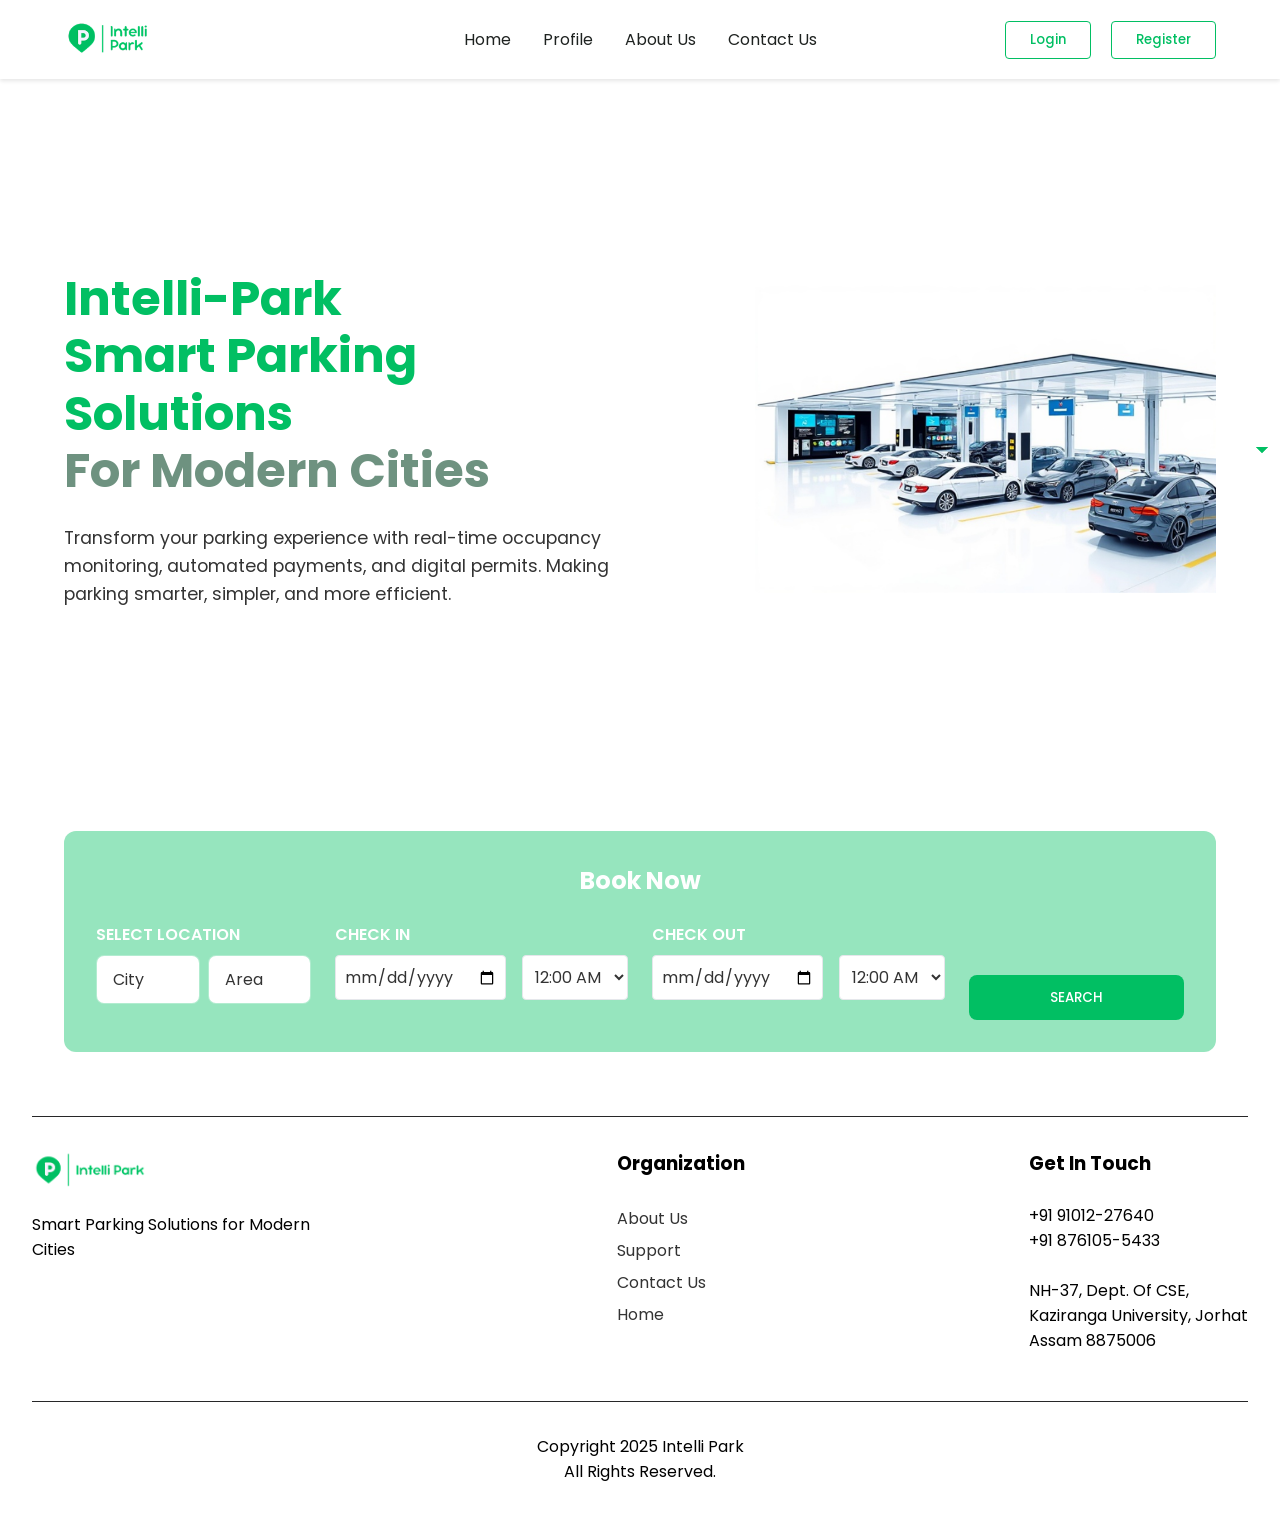
==== commit 5c6899ac: "Frontend Update V1.05" ====
--- a/Code/index.html
+++ b/Code/index.html
@@ -91,7 +91,7 @@
                         </select>
                     </div>
                 </div>
-                <button class="btn btn-search" onclick="this.classList.add('clicked'); setTimeout(() => this.classList.remove('clicked'), 200)">SEARCH</button>
+                <button class="btn btn-search" onclick="searchParking()">SEARCH</button>
             </div>
         </div>
     </section>
@@ -131,11 +131,11 @@
             </div>
         </div>
         <div class="footer-bottom">
-            <p>Copyright © 2025 Intelli Park</p>
+            <p>Copyright 2025 Intelli Park</p>
             <p>All Rights Reserved.</p>
         </div>
     </footer>
 
-    <script src="script.js"></script>
+    <script src="main.js"></script>
 </body>
-</html> +</html>
--- a/Code/styles.css
+++ b/Code/styles.css
@@ -770,4 +770,719 @@
         flex-direction: column;
         gap: 1.5rem;
     }
+}
+
+/* Profile Page Styles */
+.profile-section {
+    background-color: #01BF63;
+    padding: 4rem 2rem;
+    min-height: 70vh;
+}
+
+.profile-container {
+    max-width: 1000px;
+    margin: 0 auto;
+    background: #ffffff;
+    padding: 2rem;
+    border-radius: 20px;
+}
+
+.profile-title {
+    color: #01BF63;
+    text-align: center;
+    font-size: 2rem;
+    margin-bottom: 2rem;
+    font-weight: 600;
+}
+
+.profile-content {
+    display: flex;
+    gap: 2rem;
+}
+
+/* Sidebar Styles */
+.profile-sidebar {
+    width: 220px;
+    border-right: 1px solid #e0e0e0;
+    padding-right: 1.5rem;
+}
+
+.sidebar-item {
+    display: flex;
+    align-items: center;
+    gap: 1rem;
+    padding: 1rem 0;
+    color: #01BF63;
+    font-weight: 500;
+    cursor: pointer;
+    transition: all 0.3s ease;
+}
+
+.sidebar-item i {
+    font-size: 1.2rem;
+}
+
+.sidebar-item.active {
+    color: #01BF63;
+    font-weight: 600;
+}
+
+.sidebar-item:hover {
+    transform: translateX(5px);
+}
+
+/* Main Profile Content Styles */
+.profile-main {
+    flex: 1;
+}
+
+.profile-form-section {
+    margin-bottom: 2rem;
+}
+
+.name-row {
+    display: flex;
+    gap: 1rem;
+    margin-bottom: 1rem;
+}
+
+.name-row .form-group {
+    flex: 1;
+}
+
+.form-group {
+    margin-bottom: 1rem;
+}
+
+.form-group label {
+    display: block;
+    margin-bottom: 0.5rem;
+    color: #333;
+    font-weight: 500;
+}
+
+.profile-input {
+    width: 100%;
+    padding: 0.8rem;
+    border: 1px solid #01BF63;
+    border-radius: 8px;
+    font-family: 'Poppins', sans-serif;
+    background-color: #e6fff2;
+}
+
+.save-btn {
+    background: #01BF63;
+    color: white;
+    border: none;
+    padding: 0.8rem 1.5rem;
+    border-radius: 8px;
+    font-weight: 600;
+    cursor: pointer;
+    transition: all 0.3s ease;
+    float: right;
+    margin-top: 1rem;
+}
+
+.save-btn:hover {
+    background: #00a857;
+    box-shadow: 0 4px 8px rgba(0, 0, 0, 0.1);
+}
+
+/* Password Section Styles */
+.password-section {
+    margin-bottom: 2rem;
+}
+
+.password-section h3 {
+    color: #333;
+    margin-bottom: 1rem;
+    font-weight: 600;
+}
+
+.password-form {
+    display: flex;
+    flex-wrap: wrap;
+    gap: 1rem;
+}
+
+.password-form .form-group {
+    flex: 1;
+    min-width: 200px;
+}
+
+/* Vehicles Section Styles */
+.vehicles-section {
+    margin-bottom: 2rem;
+}
+
+.vehicles-section h3 {
+    color: #333;
+    margin-bottom: 0.5rem;
+    font-weight: 600;
+}
+
+.vehicle-subtitle {
+    color: #666;
+    margin-bottom: 1rem;
+    font-size: 0.9rem;
+}
+
+.vehicle-buttons {
+    display: flex;
+    gap: 1rem;
+    margin-bottom: 1.5rem;
+}
+
+.vehicle-btn {
+    background: white;
+    color: #01BF63;
+    border: 1px solid #01BF63;
+    padding: 0.6rem 1.5rem;
+    border-radius: 8px;
+    font-weight: 500;
+    cursor: pointer;
+    transition: all 0.3s ease;
+    display: flex;
+    align-items: center;
+    gap: 0.5rem;
+}
+
+.vehicle-btn:hover, .vehicle-btn.active {
+    background: #01BF63;
+    color: white;
+}
+
+.vehicle-input-group {
+    display: flex;
+    gap: 0.5rem;
+    align-items: center;
+}
+
+.vehicle-input {
+    flex: 1;
+    padding: 0.8rem;
+    border: 1px solid #01BF63;
+    border-radius: 8px;
+    font-family: 'Poppins', sans-serif;
+}
+
+.vehicle-dropdown-wrapper {
+    position: relative;
+    width: 100px;
+}
+
+.vehicle-dropdown {
+    width: 100%;
+    padding: 0.8rem;
+    border: 1px solid #01BF63;
+    border-radius: 8px;
+    font-family: 'Poppins', sans-serif;
+    background-color: white;
+    cursor: pointer;
+    appearance: none;
+}
+
+.vehicle-dropdown-wrapper::after {
+    content: '\f078';
+    font-family: 'Font Awesome 6 Free';
+    font-weight: 900;
+    position: absolute;
+    right: 10px;
+    top: 50%;
+    transform: translateY(-50%);
+    color: #01BF63;
+    pointer-events: none;
+}
+
+.add-vehicle-btn {
+    background: #01BF63;
+    color: white;
+    border: none;
+    width: 40px;
+    height: 40px;
+    border-radius: 50%;
+    display: flex;
+    align-items: center;
+    justify-content: center;
+    cursor: pointer;
+    transition: all 0.3s ease;
+}
+
+.add-vehicle-btn:hover {
+    background: #00a857;
+    transform: scale(1.05);
+}
+
+/* Responsive Design for Profile Page */
+@media (max-width: 768px) {
+    .profile-content {
+        flex-direction: column;
+    }
+    
+    .profile-sidebar {
+        width: 100%;
+        border-right: none;
+        border-bottom: 1px solid #e0e0e0;
+        padding-right: 0;
+        padding-bottom: 1rem;
+        margin-bottom: 1.5rem;
+        display: flex;
+        justify-content: space-between;
+    }
+    
+    .name-row {
+        flex-direction: column;
+        gap: 1rem;
+    }
+    
+    .password-form {
+        flex-direction: column;
+    }
+    
+    .vehicle-input-group {
+        flex-wrap: wrap;
+    }
+    
+    .vehicle-dropdown-wrapper {
+        width: 100%;
+    }
+}
+
+/* Bookings Page Styles */
+.bookings-section {
+    background-color: #01BF63;
+    padding: 4rem 2rem;
+    min-height: 70vh;
+}
+
+.bookings-container {
+    max-width: 1000px;
+    margin: 0 auto;
+    background: #ffffff;
+    padding: 2rem;
+    border-radius: 20px;
+}
+
+.bookings-title {
+    color: #01BF63;
+    text-align: center;
+    font-size: 2rem;
+    margin-bottom: 2rem;
+    font-weight: 600;
+}
+
+.bookings-content {
+    display: flex;
+    gap: 2rem;
+}
+
+.bookings-main {
+    flex: 1;
+}
+
+.bookings-section-container {
+    margin-bottom: 2rem;
+}
+
+.bookings-section-title {
+    color: #01BF63;
+    font-size: 1.5rem;
+    margin-bottom: 1.5rem;
+    font-weight: 600;
+}
+
+.booking-card {
+    background-color: #ffffff;
+    border: 2px solid #01BF63;
+    border-radius: 12px;
+    padding: 1.5rem;
+    margin-bottom: 1.5rem;
+}
+
+.booking-header {
+    display: flex;
+    justify-content: space-between;
+    align-items: center;
+    margin-bottom: 1rem;
+}
+
+.vehicle-number {
+    font-weight: 600;
+    font-size: 1.2rem;
+    color: #01BF63;
+}
+
+.location-tag {
+    background-color: #01BF63;
+    color: white;
+    padding: 0.3rem 0.8rem;
+    border-radius: 20px;
+    font-size: 0.9rem;
+    font-weight: 500;
+}
+
+.booking-details {
+    display: flex;
+    flex-direction: column;
+    gap: 0.5rem;
+}
+
+.booking-detail {
+    display: flex;
+    align-items: center;
+    gap: 0.5rem;
+}
+
+.detail-label {
+    color: #01BF63;
+    font-weight: 500;
+}
+
+.detail-value {
+    color: #333;
+}
+
+.detail-time {
+    margin-left: 0.5rem;
+}
+
+.fare {
+    font-weight: 600;
+}
+
+.bookings-divider {
+    border: none;
+    border-top: 1px solid #e0e0e0;
+    margin: 2rem 0;
+}
+
+.past-bookings-grid {
+    display: grid;
+    grid-template-columns: repeat(auto-fill, minmax(300px, 1fr));
+    gap: 1.5rem;
+}
+
+.pagination {
+    display: flex;
+    justify-content: center;
+    gap: 0.5rem;
+    margin-top: 1.5rem;
+}
+
+.pagination-dot {
+    width: 10px;
+    height: 10px;
+    border-radius: 50%;
+    background-color: #e0e0e0;
+    cursor: pointer;
+}
+
+.pagination-dot.active {
+    background-color: #01BF63;
+}
+
+/* Responsive Design for Bookings Page */
+@media (max-width: 768px) {
+    .bookings-content {
+        flex-direction: column;
+    }
+    
+    .past-bookings-grid {
+        grid-template-columns: 1fr;
+    }
+}
+
+/* Parking Search Page Styles */
+.booking-summary {
+    padding: 1.5rem;
+}
+
+.booking-form-summary {
+    display: flex;
+    flex-wrap: wrap;
+    justify-content: space-between;
+    align-items: flex-end;
+    gap: 1rem;
+}
+
+.summary-group {
+    flex: 1;
+    min-width: 200px;
+}
+
+.summary-selectors {
+    display: flex;
+    gap: 0.5rem;
+}
+
+.summary-select {
+    background-color: white;
+    color: #01BF63;
+    padding: 0.5rem 1rem;
+    border-radius: 4px;
+    font-weight: 500;
+    flex: 1;
+    text-align: center;
+}
+
+.summary-datetime {
+    background-color: white;
+    color: #01BF63;
+    padding: 0.5rem 1rem;
+    border-radius: 4px;
+    font-weight: 500;
+    display: flex;
+    justify-content: space-between;
+}
+
+/* Parking Complex Section */
+.parking-complex-section {
+    background-color: white;
+    padding: 3rem 1.5rem;
+}
+
+.section-container {
+    max-width: 1200px;
+    margin: 0 auto;
+}
+
+.section-title {
+    color: #01BF63;
+    text-align: center;
+    font-size: 1.8rem;
+    margin-bottom: 2rem;
+    font-weight: 600;
+}
+
+.parking-complex-grid {
+    display: grid;
+    grid-template-columns: repeat(auto-fill, minmax(250px, 1fr));
+    gap: 1.5rem;
+    margin-bottom: 2rem;
+}
+
+.parking-complex-card {
+    border: 2px solid #01BF63;
+    border-radius: 10px;
+    overflow: hidden;
+    transition: transform 0.3s ease, box-shadow 0.3s ease;
+    cursor: pointer;
+}
+
+.parking-complex-card:hover {
+    transform: translateY(-5px);
+    box-shadow: 0 10px 20px rgba(0, 0, 0, 0.1);
+}
+
+.complex-image {
+    height: 150px;
+    overflow: hidden;
+}
+
+.complex-image img {
+    width: 100%;
+    height: 100%;
+    object-fit: cover;
+}
+
+.complex-details {
+    padding: 1rem;
+}
+
+.complex-name {
+    color: #01BF63;
+    font-size: 1.2rem;
+    margin-bottom: 0.3rem;
+    font-weight: 600;
+}
+
+.complex-description {
+    color: #666;
+    font-size: 0.9rem;
+    margin-bottom: 0.5rem;
+}
+
+.complex-info {
+    display: flex;
+    align-items: center;
+    gap: 0.5rem;
+    font-size: 0.9rem;
+}
+
+.distance {
+    color: #666;
+}
+
+.separator {
+    color: #ccc;
+}
+
+.availability {
+    font-weight: 500;
+}
+
+.availability.available {
+    color: #01BF63;
+}
+
+.availability.booked {
+    color: #ff3b30;
+}
+
+.btn-proceed {
+    background-color: #01BF63;
+    color: white;
+    border: none;
+    padding: 0.8rem 2rem;
+    border-radius: 8px;
+    font-weight: 600;
+    cursor: pointer;
+    transition: all 0.3s ease;
+    display: block;
+    margin: 0 auto;
+    font-size: 1rem;
+}
+
+.btn-proceed:hover {
+    background-color: #00a857;
+    transform: translateY(-2px);
+    box-shadow: 0 4px 8px rgba(0, 0, 0, 0.1);
+}
+
+/* Parking Plot Section */
+.parking-plot-section {
+    background-color: #f9f9f9;
+    padding: 3rem 1.5rem;
+}
+
+.availability-legend {
+    display: flex;
+    align-items: center;
+    justify-content: flex-end;
+    gap: 0.5rem;
+    margin-bottom: 2rem;
+    font-size: 0.9rem;
+}
+
+.legend-indicator {
+    width: 15px;
+    height: 15px;
+    border-radius: 50%;
+}
+
+.legend-indicator.available {
+    background-color: #01BF63;
+}
+
+.legend-indicator.booked {
+    background-color: #ff3b30;
+}
+
+.plot-section {
+    background-color: white;
+    border-radius: 10px;
+    padding: 1.5rem;
+    margin-bottom: 2rem;
+    box-shadow: 0 2px 10px rgba(0, 0, 0, 0.05);
+}
+
+.plot-section-title {
+    color: #333;
+    font-size: 1.2rem;
+    margin-bottom: 1.5rem;
+    font-weight: 600;
+}
+
+.plot-grid {
+    display: grid;
+    grid-template-columns: repeat(auto-fill, minmax(100px, 1fr));
+    gap: 1rem;
+}
+
+.plot-btn {
+    background-color: #01BF63;
+    color: white;
+    border: none;
+    padding: 0.8rem 0.5rem;
+    border-radius: 8px;
+    font-weight: 500;
+    cursor: pointer;
+    transition: all 0.3s ease;
+}
+
+.plot-btn:hover:not(.booked) {
+    background-color: #00a857;
+    transform: translateY(-2px);
+    box-shadow: 0 4px 8px rgba(0, 0, 0, 0.1);
+}
+
+.plot-btn.booked {
+    background-color: #ff3b30;
+    cursor: not-allowed;
+    opacity: 0.7;
+}
+
+/* Responsive Design for Parking Search Page */
+@media (max-width: 768px) {
+    .booking-form-summary {
+        flex-direction: column;
+        align-items: stretch;
+    }
+    
+    .summary-group {
+        width: 100%;
+    }
+    
+    .parking-complex-grid {
+        grid-template-columns: 1fr;
+    }
+    
+    .plot-grid {
+        grid-template-columns: repeat(auto-fill, minmax(80px, 1fr));
+    }
+}
+
+/* 404 Error Page Styles */
+.error-section {
+    background-color: #01BF63;
+    padding: 4rem 2rem;
+    min-height: 50vh;
+    display: flex;
+    justify-content: center;
+    align-items: center;
+}
+
+.error-container {
+    max-width: 800px;
+    width: 100%;
+    background-color: #00d67d;
+    border-radius: 10px;
+    padding: 3rem 2rem;
+    text-align: center;
+}
+
+.error-code {
+    color: white;
+    font-size: 2rem;
+    margin-bottom: 2rem;
+    font-weight: 600;
+}
+
+.error-message h1 {
+    color: white;
+    font-size: 3rem;
+    line-height: 1.3;
+    font-weight: 700;
+}
+
+.footer-divider {
+    border: none;
+    border-top: 1px solid #e0e0e0;
+    margin: 0;
+}
+
+@media (max-width: 768px) {
+    .error-message h1 {
+        font-size: 2rem;
+    }
 }
